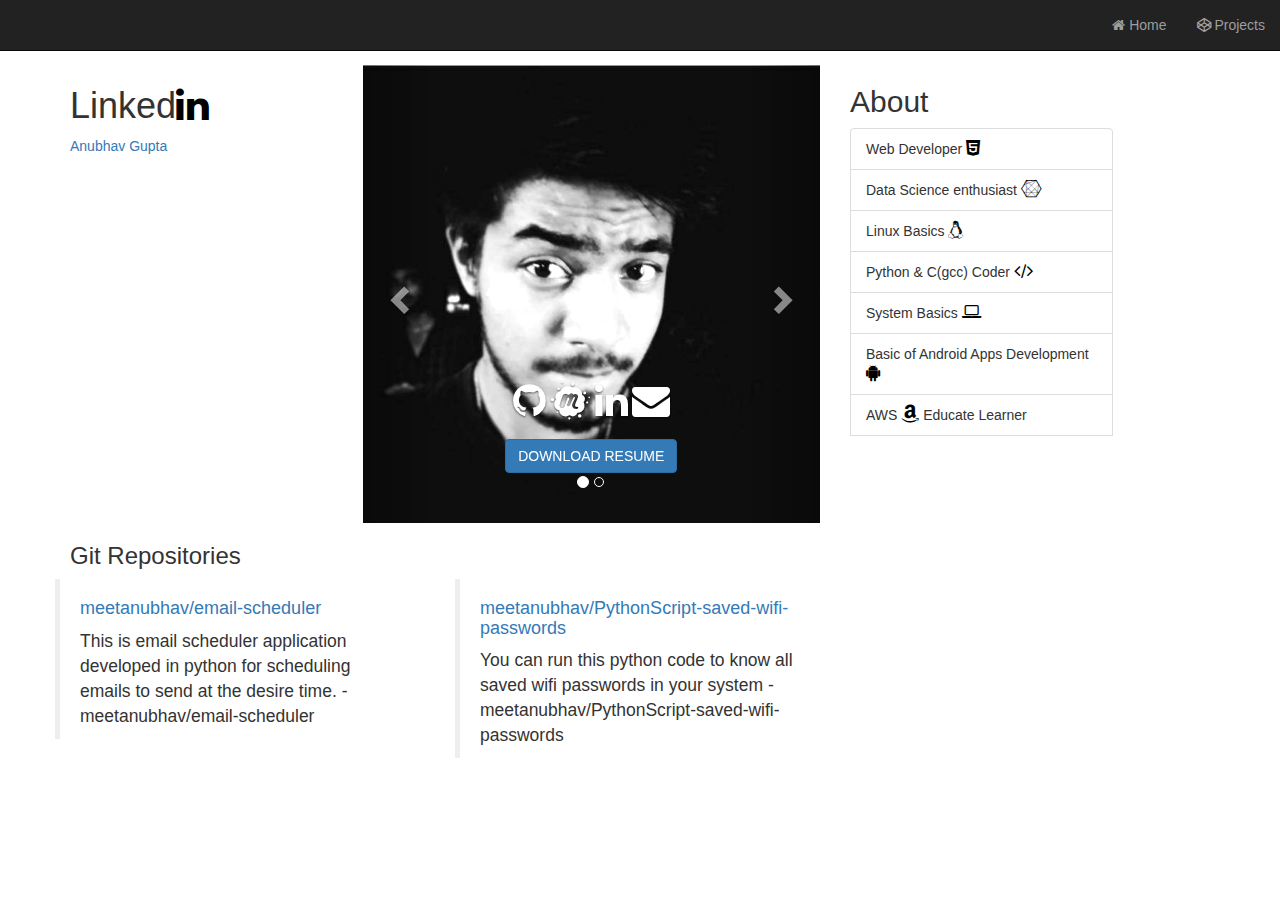
==== home.html @ 9d1658bf "added a new end for home" ====
<!DOCTYPE html>
<html>
<head>
    <title>Anubhav Gupta</title>
    <link rel="stylesheet" type="text/css" href="style.css">
    <meta charset="utf-8">
    <meta name="viewport" content="width=device-width, initial-scale=1">
    <link rel="stylesheet" href="https://maxcdn.bootstrapcdn.com/bootstrap/3.3.7/css/bootstrap.min.css">
    <script src="https://ajax.googleapis.com/ajax/libs/jquery/3.3.1/jquery.min.js"></script>
    <script src="https://maxcdn.bootstrapcdn.com/bootstrap/3.3.7/js/bootstrap.min.js"></script>
    
    <!-- adding icon class <i></i> -->
    <link rel="stylesheet" href="https://cdnjs.cloudflare.com/ajax/libs/font-awesome/4.7.0/css/font-awesome.min.css">

</head>
<body>
    <script type="text/javascript" src="https://platform.linkedin.com/badges/js/profile.js" async defer></script>
    <!-- <div class="container"> -->
        <nav class="navbar navbar-inverse navbar-fixed-top">
          <div class="container-fluid">
                <ul class="nav navbar-nav navbar-right">
                    <li><a href="#"><span class="fa fa-home"></span> Home</a></li>
                    <li><a href="project.html"><span class="fa fa-codepen"></span> Projects</a></li>
                    <!-- <li><a href="#"><span class="glyphicon glyphicon-home"></span>Home</a></li>
                    <li><a href="#"><span class="glyphicon glyphicon-log-in"></span>Sign Out</a></li> -->
              </ul>
          </div>
         </nav>
         <br><br><br>   
        <div class="container">
        <!-- creating a row -->
        <div class="row">
        
        <div class="col-md-3 col-sm-3">
            <h1>Linked<i class="fa fa-linkedin" style="font-size:38px;color:#000000"></i></h1>
            <div class="LI-profile-badge"  data-version="v1" data-size="medium" data-locale="en_US" data-type="vertical" data-theme="dark" data-vanity="anubhav-gupta-9bb89a131">
                <a class="LI-simple-link" href='https://in.linkedin.com/in/anubhav-gupta-9bb89a131?trk=profile-badge'>Anubhav Gupta</a> 
            </div>
            
        </div>

        <!-- Center col -->
        <div class="col-md-5 col-sm-5">

            <!-- Carlouse -->
         <div id="myCarousel" class="carousel slide" data-ride="carousel">
                    <!-- Indicators -->
                    <ol class="carousel-indicators">
                      <li data-target="#myCarousel" data-slide-to="0" class="active"></li>
                      <li data-target="#myCarousel" data-slide-to="1"></li>
                    </ol>

                    <!-- Wrapper for slides -->
                    <div class="carousel-inner">

                      <div class="item active">
                        <img src="pp.jpg" alt="display_pic_1" style="filter: contrast(1.5);">
                        <div class="carousel-caption">
                          <!-- <h3>Los Angeles</h3> -->
                        </div>
                      </div>

                      <div class="item">
                        <img src="anu.jpg" alt="display_pic_2" style="filter: grayscale(1);">
                        <div class="carousel-caption">
                          <!-- <h3>Chicago</h3 -->>
                        </div>
                      </div>
                    
                  
                    </div>

                    <!-- Left and right controls -->
                    <a class="left carousel-control" href="#myCarousel" data-slide="prev">
                      <span class="glyphicon glyphicon-chevron-left"></span>
                      <span class="sr-only">Previous</span>
                    </a>
                    <div class="carousel-caption" href="#myCarousel">
                        <a class="icon" href="https://www.github.com/meetanubhav"><i class="fa fa-github" style="font-size:38px;color:#FFFFFF"></i></a>    
                        <a href="https://www.meetup.com/members/252427148/"><i class="fa fa-meetup" style="font-size:38px;color:#FFFFFF"></i></a>
                        <a href="https://www.linkedin.com/in/meetanubhav"><i class="fa fa-linkedin" style="font-size:38px;color:#FFFFFF"></i></a>     
                        <a href="mailto:anubhavhupta.gupta28@gmail.com"> <i class="fa fa-envelope" style="font-size:38px;color:#FFFFFF"> </i></a>                       
                        <button class="btn btn-primary" onclick="window.location.href='https://meetanubhav.github.io/res.pdf'" style=" margin-top: 20px" >DOWNLOAD RESUME</button>
                    </div>
                    <a class="right carousel-control" href="#myCarousel" data-slide="next">
                      <span class="glyphicon glyphicon-chevron-right"></span>
                      <span class="sr-only">Next</span>
                    </a>
            </div>
        </div>

        <div class="col-md-3 col-sm-3">
            <h2>About</h2>
            <p>
                <ul class="list-group">
                    <li class="list-group-item"> Web Developer <i class="fa fa-html5" style="font-size:18px;color:#000000"></i></li>
                    <li class="list-group-item"> Data Science enthusiast <i class="fa fa-connectdevelop" style="font-size: 18px;color: black;"></i></li>
                    <li class="list-group-item"> Linux Basics <i class="fa fa-linux" style="font-size:18px;color:#000000"></i></li>
                    <li class="list-group-item"> Python & C(gcc) Coder <i class="fa fa-code" style="font-size:18px;color:#000000"></i></li>
                    <li class="list-group-item"> System Basics <i class="fa fa-laptop" style="font-size:18px;color:#000000"></i></li>
                    <li class="list-group-item"> Basic of Android Apps Development <i class="fa fa-android" style="font-size:18px;color:#000000"></i></li>
                    <li class="list-group-item"> AWS <i class="fa fa-amazon" style="font-size:18px;color:#000000"></i> Educate Learner</li>
                <ul>
            </p>

                
        </div>
        </div>
        <!-- Git Repo's -->
        <div class="row">
            <div class="col-md-12 col-sm-12">
            <h3>Git Repositories</h3>
        </div>
        <div class="row">
            <div class="col-md-4 col-sm-4">
                <blockquote class="embedly-card" data-card-theme="dark">
                    <h4>
                        <a href="https://github.com/meetanubhav/email-scheduler">meetanubhav/email-scheduler</a>
                    </h4>
                    <p>This is email scheduler application developed in python for scheduling emails to send at the desire time. - meetanubhav/email-scheduler</p>
                </blockquote>
                <script async src="//cdn.embedly.com/widgets/platform.js" charset="UTF-8"></script>
            </div>
            <div class="col-md-4 col-sm-4">
                <blockquote class="embedly-card" data-card-theme="dark">
                    <h4>
                        <a href="https://github.com/meetanubhav/PythonScript-saved-wifi-passwords">meetanubhav/PythonScript-saved-wifi-passwords</a>
                    </h4>
                    <p>You can run this python code to know all saved wifi passwords in your system - meetanubhav/PythonScript-saved-wifi-passwords</p>
                </blockquote>
                <script async src="//cdn.embedly.com/widgets/platform.js" charset="UTF-8"></script>
            </div>
            <div class="col-md-4 col-sm-4">
            </div>

            
        </div>
        
    

    </div>
    
</body>
</html>
---- style.css ----
html{

}
body{
	background-size: auto;
	background-color: red;
}
.container{
	margin-top: 5px;
}
.row{
	height: 55px;
	/*margin-top: 8%;*/
}
h2{
	align-items: center;
}
.list:hover {
	background-color: yellow;
}
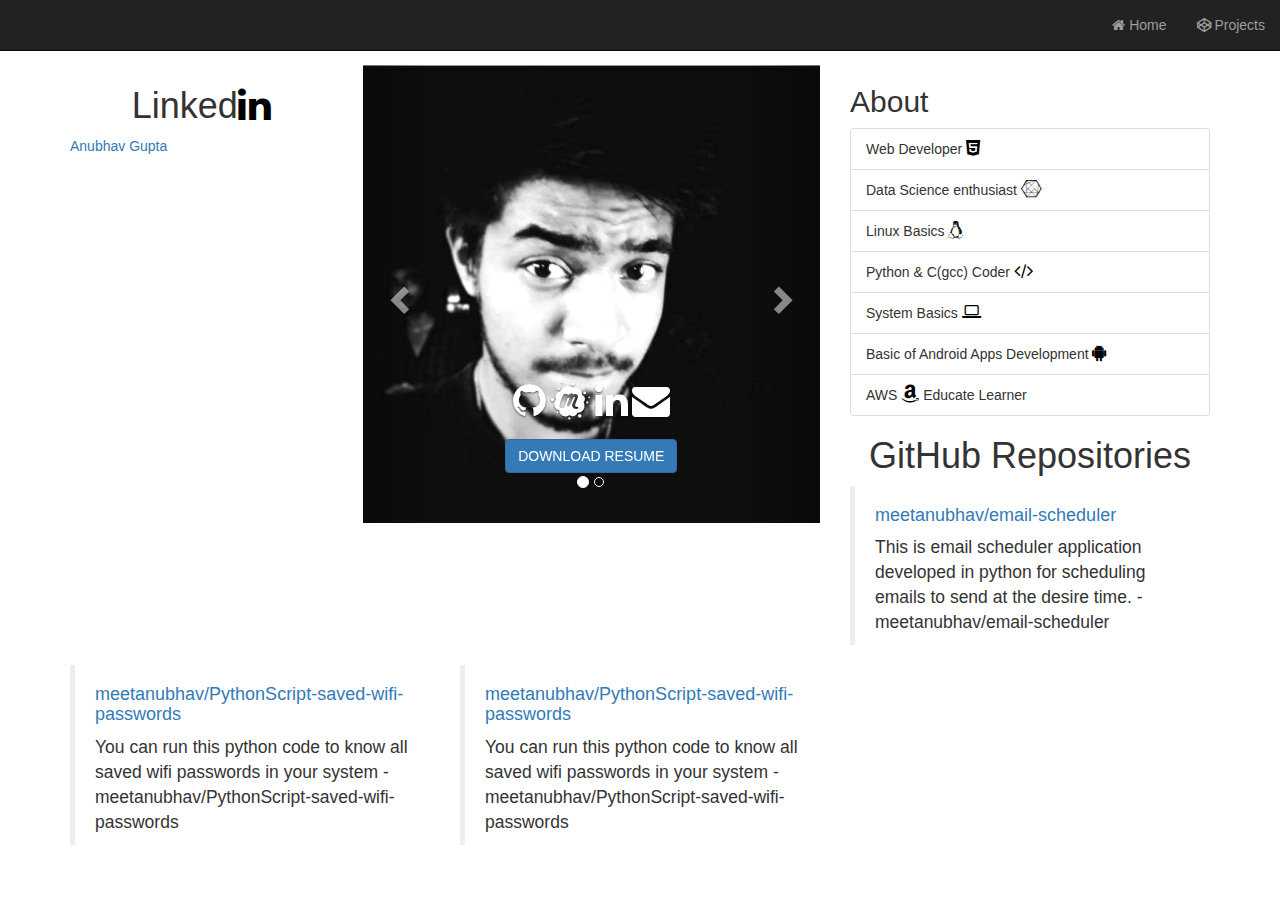
==== commit f98573b6: "added new elements refresh mode" ====
--- a/home.html
+++ b/home.html
@@ -27,12 +27,12 @@
           </div>
          </nav>
          <br><br><br>   
-        <div class="container">
+<div class="container">
         <!-- creating a row -->
-        <div class="row">
+    <div class="row">
         
         <div class="col-md-3 col-sm-3">
-            <h1>Linked<i class="fa fa-linkedin" style="font-size:38px;color:#000000"></i></h1>
+            <h1 style="text-align: -webkit-center">Linked<i class="fa fa-linkedin" style="font-size:38px;color:#000000"></i></h1>
             <div class="LI-profile-badge"  data-version="v1" data-size="medium" data-locale="en_US" data-type="vertical" data-theme="dark" data-vanity="anubhav-gupta-9bb89a131">
                 <a class="LI-simple-link" href='https://in.linkedin.com/in/anubhav-gupta-9bb89a131?trk=profile-badge'>Anubhav Gupta</a> 
             </div>
@@ -89,7 +89,7 @@
             </div>
         </div>
 
-        <div class="col-md-3 col-sm-3">
+        <div class="col-md-4 col-sm-4">
             <h2>About</h2>
             <p>
                 <ul class="list-group">
@@ -100,18 +100,16 @@
                     <li class="list-group-item"> System Basics <i class="fa fa-laptop" style="font-size:18px;color:#000000"></i></li>
                     <li class="list-group-item"> Basic of Android Apps Development <i class="fa fa-android" style="font-size:18px;color:#000000"></i></li>
                     <li class="list-group-item"> AWS <i class="fa fa-amazon" style="font-size:18px;color:#000000"></i> Educate Learner</li>
-                <ul>
+                </ul>
             </p>
 
                 
         </div>
-        </div>
+    </div>
+        <br>
         <!-- Git Repo's -->
         <div class="row">
-            <div class="col-md-12 col-sm-12">
-            <h3>Git Repositories</h3>
-        </div>
-        <div class="row">
+            <h1 style="text-align: -webkit-center">GitHub Repositories</h1>
             <div class="col-md-4 col-sm-4">
                 <blockquote class="embedly-card" data-card-theme="dark">
                     <h4>
@@ -119,7 +117,6 @@
                     </h4>
                     <p>This is email scheduler application developed in python for scheduling emails to send at the desire time. - meetanubhav/email-scheduler</p>
                 </blockquote>
-                <script async src="//cdn.embedly.com/widgets/platform.js" charset="UTF-8"></script>
             </div>
             <div class="col-md-4 col-sm-4">
                 <blockquote class="embedly-card" data-card-theme="dark">
@@ -128,9 +125,14 @@
                     </h4>
                     <p>You can run this python code to know all saved wifi passwords in your system - meetanubhav/PythonScript-saved-wifi-passwords</p>
                 </blockquote>
-                <script async src="//cdn.embedly.com/widgets/platform.js" charset="UTF-8"></script>
             </div>
             <div class="col-md-4 col-sm-4">
+                <blockquote class="embedly-card" data-card-theme="dark">
+                    <h4>
+                        <a href="https://github.com/meetanubhav/PythonScript-saved-wifi-passwords">meetanubhav/PythonScript-saved-wifi-passwords</a>
+                    </h4>
+                    <p>You can run this python code to know all saved wifi passwords in your system - meetanubhav/PythonScript-saved-wifi-passwords</p>
+                </blockquote>
             </div>
 
             
@@ -138,7 +140,7 @@
         
     
 
-    </div>
+</div>
     
 </body>
-</html>+</html>
